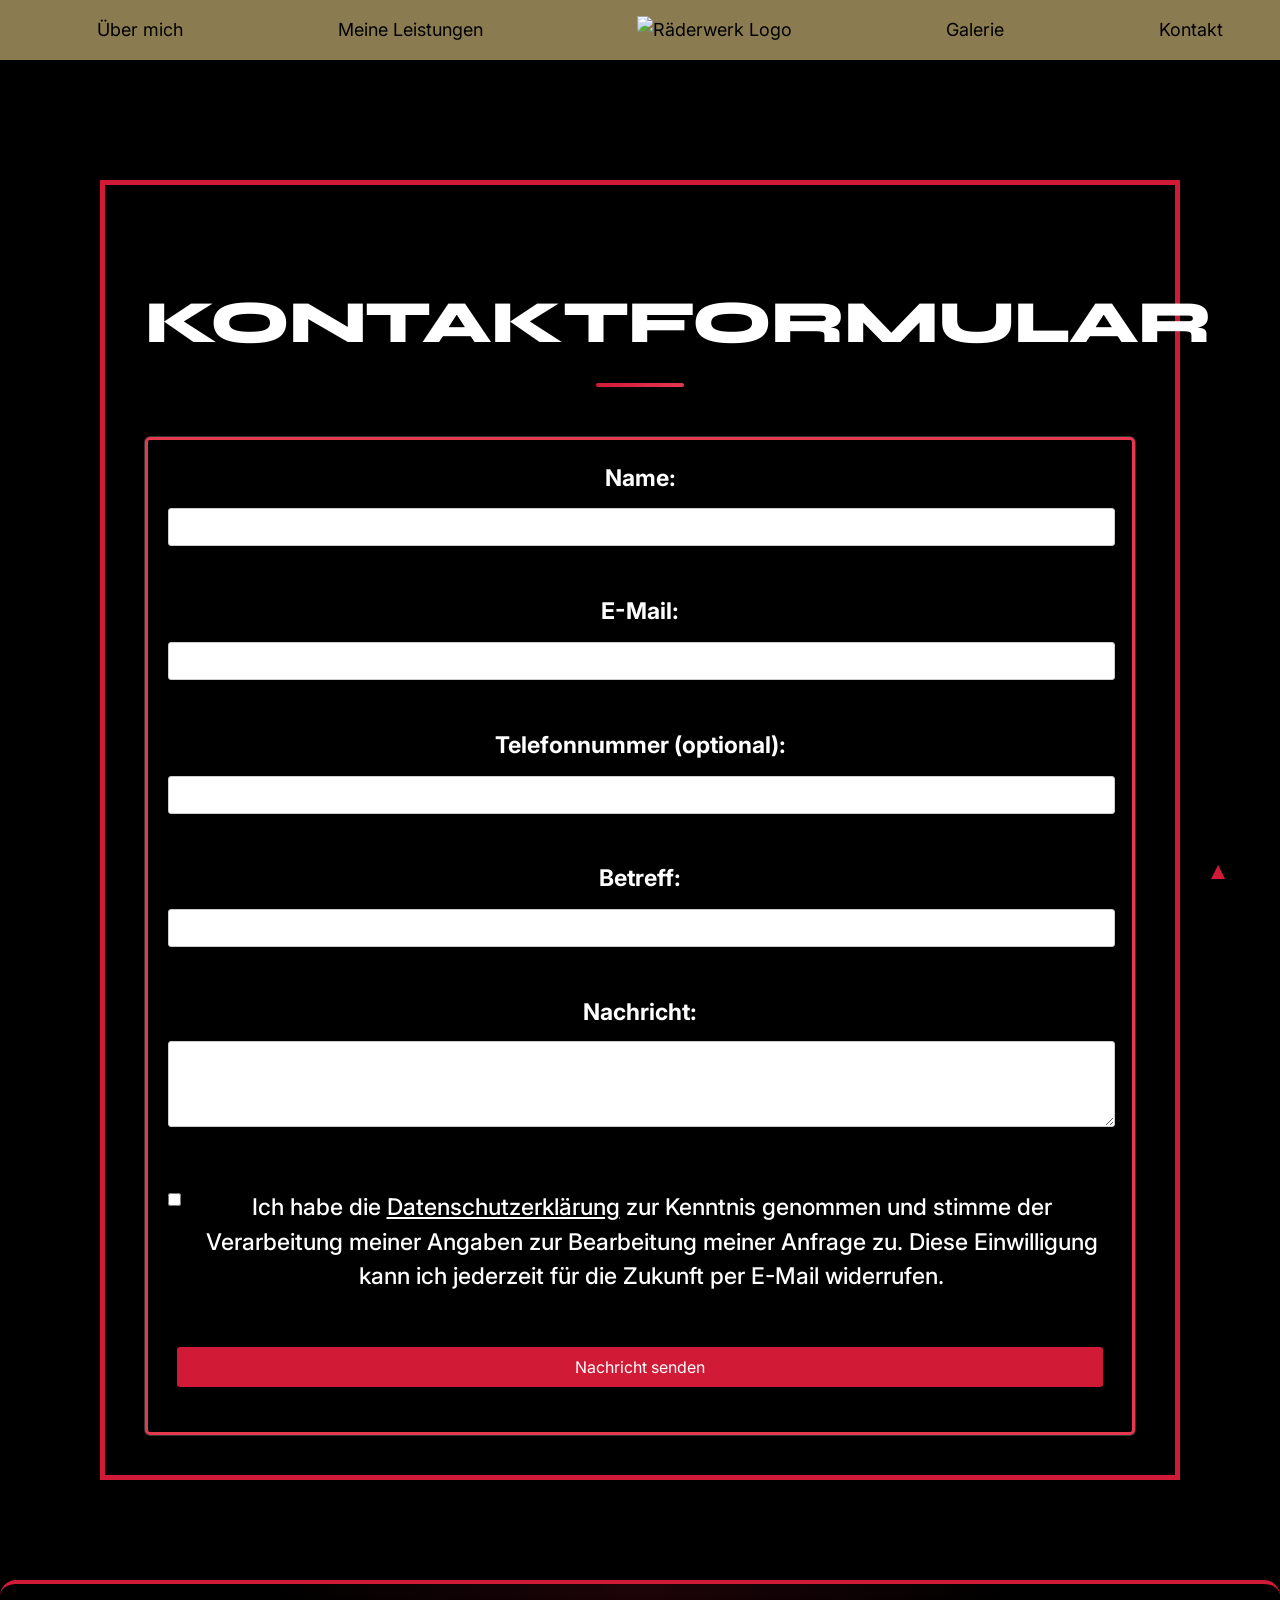
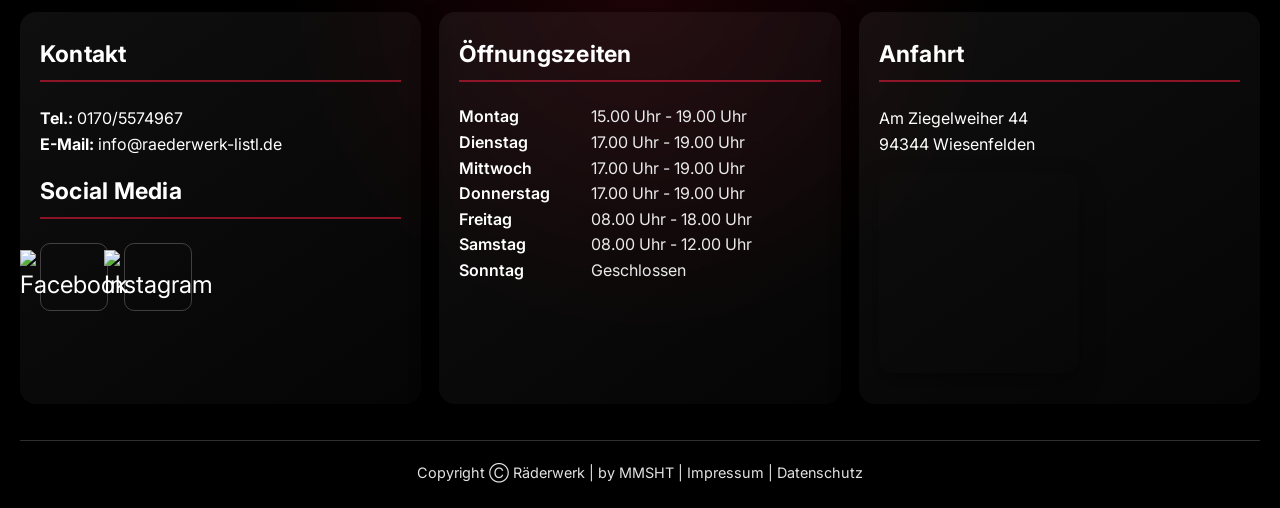
==== contact.html @ b4ff3319 "a11y: remove redundant visible new-tab note from consent text Agent-Logs-Url: https://github.com/thd" ====
<!DOCTYPE html>
<html lang="de">
	<head>
		<meta charset="UTF-8">
		<meta name="viewport" content="width=device-width, initial-scale=1.0">
		<title>Kontaktformular - Räderwerk</title>
		<link rel="preconnect" href="https://fonts.googleapis.com">
		<link rel="preconnect" href="https://fonts.gstatic.com" crossorigin>
		<link href="https://fonts.googleapis.com/css2?family=Inter:wght@400;500;600;700&display=swap" rel="stylesheet">
		<link href="https://fonts.googleapis.com/css2?family=Syne:wght@800&display=swap" rel="stylesheet">
		<link rel="icon" href="./images/Logo.png" sizes="any">
		<link rel="stylesheet" type="text/css" href="css/style.css">
		<link rel="stylesheet" type="text/css" href="css/footer.css">
		<link rel="stylesheet" type="text/css" href="css/nav-impressum.css">
		<script src="js/general.js" defer></script>
	</head>
	<body>
		<div class="topnav">
			<nav id="topnav">
				<nav id="big">
					<a href="index.html#aboutUs" class="nav-link">Über mich</a>
					<a href="index.html#leistungen" class="nav-link">Meine Leistungen</a>
					<a href="index.html" class="nav-link">
						<div class="logo-container">
							<img src="./images/Räderwerk-Logo.png" alt="Räderwerk Logo">
						</div>
					</a>
					<a href="index.html#galerie" class="nav-link">Galerie</a>
					<a href="index.html#nav-footer" class="nav-link">Kontakt</a>
				</nav>
				<nav id="small">
					<div class="hamburger" id="hamburger">
						<div></div>
						<div></div>
						<div></div>
					</div>
					<div class="menu-overlay" id="menu-overlay"></div>
					<a href="index.html" class="nav-link">
						<div class="logo-box">
							<img src="./images/Räderwerk-Logo.png" alt="Räderwerk Logo">
						</div>
					</a>
					<ul class="menu" id="menu">
						<li class="close-btn" id="close-menu">✕</li>
						<li><a href="index.html#aboutUs" class="nav-link">Über mich</a></li>
						<li><a href="index.html#leistungen" class="nav-link">Meine Leistungen</a></li>
						<li><a href="index.html#galerie" class="nav-link">Galerie</a></li>
						<li><a href="index.html#nav-footer" class="nav-link">Kontakt</a></li>
					</ul>
				</nav>
			</nav>
		</div>

		<section id="contact-section">
			<div id="contactStart">
				<h1>Kontaktformular</h1>
				<form id="contactForm" action="https://formsubmit.co/theresa.zurl@stud.th-deg.de" method="post">
					<input type="hidden" name="_captcha" value="false">
					<input type="hidden" name="_template" value="table">
					<input type="hidden" name="_subject" value="Neue Kontaktanfrage über Räderwerk">
					<input type="hidden" name="_replyto" id="contact_replyto" value="">
					<input type="hidden" name="_autoresponse" value="Vielen Dank für Ihre Kontaktanfrage beim Räderwerk. Wir haben Ihre Nachricht erhalten und beantworten Ihre Anfrage schnellstmöglich.">

					<label for="name">Name:</label>
					<input type="text" id="name" name="name" required><br><br>

					<label for="email">E-Mail:</label>
					<input type="email" id="email" name="email" required><br><br>

					<label for="phone">Telefonnummer (optional):</label>
					<input type="tel" id="phone" name="phone"><br><br>

					<label for="subject">Betreff:</label>
					<input type="text" id="subject" name="subject" required><br><br>

					<label for="message">Nachricht:</label>
					<textarea id="message" name="message" rows="4" cols="50" required></textarea><br><br>

					<label class="privacy-consent-label">
						<input type="checkbox" id="privacyConsent" name="privacyConsent" required>
						<span>Ich habe die <a href="dataProtection.html" target="_blank" rel="noopener noreferrer" aria-label="Datenschutzerklärung (öffnet in neuem Tab)">Datenschutzerklärung</a> zur Kenntnis genommen und stimme der Verarbeitung meiner Angaben zur Bearbeitung meiner Anfrage zu. Diese Einwilligung kann ich jederzeit für die Zukunft per E-Mail widerrufen.</span>
					</label><br>

					<input type="submit" id="contactSubmit" value="Nachricht senden">
					<p id="contactStatus" aria-live="polite"></p>
				</form>
			</div>
			<div id="contactSuccess">
				<h1>Vielen Dank!</h1>
				<br><b>Danke für Ihre Nachricht.</b><br>
				<br><b>Ihre Kontaktanfrage wurde erfolgreich gesendet!</b><br>
				<br><b>Ihre Anfrage wird schnellstmöglich bearbeitet.</b><br>
			</div>
		</section>

		<div id="footer" class="footer">
			<section id="nav-footer">
				<div class="container">
					<div class="footerContainer">
						<h4>Kontakt</h4>
						<p><strong>Tel.:</strong> 0170/5574967<br><strong>E-Mail:</strong> <a href="mailto:info@raederwerk-listl.de">info@raederwerk-listl.de</a></p>
						<h4>Social Media</h4>
						<div class="social">
							<a href="https://de-de.facebook.com/" class="fa fa-facebook"><img src="./images/fb.png" alt="Facebook"></a>
							<a href="https://www.instagram.com/" class="fa fa-instagram"><img src="./images/insta 50.png" alt="Instagram"></a>
						</div>
					</div>
					<div class="footerContainer">
						<h4>Öffnungszeiten</h4>
						<div class="opening-hours">
							<div class="opening-row"><span class="opening-day">Montag</span><span class="opening-time">15.00 Uhr - 19.00 Uhr</span></div>
							<div class="opening-row"><span class="opening-day">Dienstag</span><span class="opening-time">17.00 Uhr - 19.00 Uhr</span></div>
							<div class="opening-row"><span class="opening-day">Mittwoch</span><span class="opening-time">17.00 Uhr - 19.00 Uhr</span></div>
							<div class="opening-row"><span class="opening-day">Donnerstag</span><span class="opening-time">17.00 Uhr - 19.00 Uhr</span></div>
							<div class="opening-row"><span class="opening-day">Freitag</span><span class="opening-time">08.00 Uhr - 18.00 Uhr</span></div>
							<div class="opening-row"><span class="opening-day">Samstag</span><span class="opening-time">08.00 Uhr - 12.00 Uhr</span></div>
							<div class="opening-row"><span class="opening-day">Sonntag</span><span class="opening-time">Geschlossen</span></div>
						</div>
					</div>
					<div class="footerContainer">
						<h4>Anfahrt</h4>
						<p>Am Ziegelweiher 44<br>94344 Wiesenfelden</p>
						<div id="map">
							<iframe
								src="https://www.google.com/maps/embed?pb=!1m18!1m12!1m3!1d2626.503516622399!2d12.952012776584207!3d48.8295336713283!2m3!1f0!2f0!3f0!3m2!1i1024!2i768!4f13.1!3m3!1m2!1s0x4775119871ad94ef%3A0x64e9bac6691ed449!2sTechnische%20Hochschule%20Deggendorf!5e0!3m2!1sde!2sde!4v1736242440107!5m2!1sde!2sde"
								width="200" height="200" style="border:0;" allowfullscreen="" loading="lazy"
								referrerpolicy="no-referrer-when-downgrade"></iframe>
						</div>
					</div>
					<p id="copyright">
						<span class="copy">Copyright Ⓒ Räderwerk</span>
						 | by MMSHT | <a href="imprint.html" title="Impressum">Impressum</a> | <a href="dataProtection.html">Datenschutz</a>
					</p>
					<a class="totop" title="Nach oben" href="#contact-section">▲</a>
				</div>
			</section>
		</div>
	</body>
</html>
---- css/style.css ----
* {
  font-family: 'Inter', sans-serif;
}

body {
	background-color: #000;
    color: #fff;
	font-family: 'Inter', sans-serif;
    font-weight: 400;
    line-height: 1.6;
	margin: 0;
	padding: 0;
}

:root {
  --red-primary: #D11A36;
  --red-hover: #E53950;
  --red-dark: #9F1F33;
}

h1{
	color: #fff;
	text-align: center;
	font-size: 60px;
	text-transform: uppercase;
	font-family: 'Syne';
    font-weight: 800;
    letter-spacing: -0.02em;
}
h1::after {
  content: "";
  display: block;
  width: 88px;
  height: 4px;
  margin: 12px auto 0;
  border-radius: 2px;
  background: linear-gradient(90deg, var(--red-primary), var(--red-hover));
}

h2{
	color: var(--red-primary);
	text-align: center;
	font-size: 40px;
}
h3{
	color: white;
	text-align: center;
	font-size: 27px;
	margin-bottom: 2px;
}
h4{
	color: white;
	text-align: left;
	font-size: 27px;
	margin-bottom: 2px; 
}

button, input, textarea, select {
  font-family: 'Inter', sans-serif;
}




/* FIRST VIEW - Hannah */
#firstView {
	position: relative;
	width: 100%;
	height: 100vh;
	margin: 0;
	overflow: hidden;
}
#firstView::after {
	content: "";
	position: absolute;
	bottom: 0;
	left: 0;
	right: 0;
	height: 120px;
	background: linear-gradient(to bottom, rgba(0, 0, 0, 0) 0%, rgba(0, 0, 0, 1) 100%);
	pointer-events: none;
	z-index: 2;
}
#Vid1 {
	width: 100%;
    height: 100%;
    object-fit: cover;
    display: block;
    position: relative;
    z-index: 1;
}

@media screen and (max-width: 768px) {
	#Vid1 {
		object-fit: cover;
		height: 100vh;
		margin: 0;
		padding: 0;
	}

	#firstView::after {
		height: 120px;
	}
}

/* Overlay-Text für #firstView (unten links) */
.firstview-overlay {
  position: absolute;
  left: 28px;
  bottom: 28px;
  z-index: 3; /* über ::after (z-index:2) */
  color: #ffffff;
  pointer-events: none; /* verhindert, dass das Overlay Scroll-/Klick-Interaktionen blockiert */
  max-width: 60%;
  text-shadow: 0 2px 6px rgba(0,0,0,0.55);
}

/* H1 in Overlay (groß, aber responsiv) */
.firstview-overlay h1 {
  margin: 0;
  font-family: 'Syne', sans-serif; /* du hast Syne bereits eingebunden */
  font-weight: 800;
  font-size: clamp(1.6rem, 3.2vw, 2.6rem);
  line-height: 1.05;
  text-transform: none; /* kein zwingendes Uppercase, entferne bei Bedarf */
  letter-spacing: 0.01em;
  color: #fff;
}

.firstview-overlay h1::after {
  content: "";
  display: block;
  width: 88px;
  height: 4px;
  margin: 12px 0 0 0;  /* linksbündig statt zentriert */
  border-radius: 2px;
  background: linear-gradient(90deg, var(--red-primary), var(--red-hover));
}

/* Untertext (normal, weiß) */
.firstview-overlay p {
  margin: 8px 0 0 0;
  color: #ffffff;
  font-size: 1rem;
  font-weight: 400;
  line-height: 1.4;
  opacity: 0.95;
}

/* Mobile: kleiner, mehr Abstand vom Rand */
@media screen and (max-width: 768px) {
  .firstview-overlay {
    left: 16px;
    bottom: 18px;
    max-width: 88%;
    text-align: left;
  }
  .firstview-overlay h1 {
    text-align: left;
    font-size: clamp(1.2rem, 5.2vw, 1.8rem);
  }
  .firstview-overlay p {
    font-size: 0.95rem;
    text-align: left;
  }

  .firstview-overlay h1::after {
      margin: 12px 0 0 0;
    }
  }


/* Kontaktformular-Seite */
#contact-section {
	padding-top: 80px;
	min-height: calc(100vh - 80px);
}


.btn-contact {
	display: inline-block;
	background-color: var(--red-primary);
	color: #fff;
	padding: 14px 32px;
	border-radius: 50px;
	font-size: 1.05rem;
	font-weight: 600;
	text-decoration: none;
	margin-top: 18px;
	pointer-events: all;
	transition: background-color 0.25s ease, transform 0.2s ease;
	letter-spacing: 0.02em;
}

.btn-contact:hover {
	background-color: var(--red-hover);
	color: #fff;
	transform: scale(1.04);
}

.contact-teaser-section {
	padding: 40px 20px 70px;
}

.contact-teaser-box {
	max-width: 980px;
	margin: 0 auto;
	padding: 42px 34px 48px;
	text-align: left;
	border: 4px solid #3d3d46;
	border-radius: 0;
	background: #ececef;
	color: #1b2430;
	box-shadow: 0 10px 28px rgba(0, 0, 0, 0.25);
}

.contact-teaser-box h1 {
	color: #ff2b57;
	text-align: left;
	font-size: clamp(1.7rem, 3vw, 2.45rem);
	text-transform: uppercase;
	letter-spacing: 0.05em;
	margin: 0 0 18px;
}

.contact-teaser-box h1::after {
	content: none;
}

.contact-teaser-box p {
	font-size: 1.12rem;
	color: #1f2937;
	margin: 0 0 14px;
	line-height: 1.6;
}

.contact-teaser-box .btn-contact {
	border-radius: 0;
	padding: 12px 22px;
	font-size: 1rem;
	font-weight: 700;
	margin-top: 16px;
}

@media screen and (max-width: 768px) {
	.btn-contact {
		font-size: 0.95rem;
		padding: 12px 26px;
	}

	.contact-teaser-section {
		padding: 24px 14px 50px;
	}

	.contact-teaser-box {
		padding: 24px 16px 30px;
	}

	.contact-teaser-box h1 {
		font-size: 1.5rem;
	}

	.contact-teaser-box p {
		font-size: 1.05rem;
		margin: 0 0 12px;
		line-height: 1.5;
	}
}


.scroll-arrow {
  display: inline-block;
  margin-right: 8px;
  font-size: 1.1em;
  animation: bounceArrow 1.2s ease-in-out infinite;
  color: #ffffff;
  vertical-align: middle;
}

@keyframes bounceArrow {
  0%, 100% {
    transform: translateY(0);
    opacity: 0.85;
  }
  50% {
    transform: translateY(6px);
    opacity: 1;
  }
}






/* ÜBER UNS - Hannah*/
#aboutUs {
  max-width: 1280px;
  margin: 0px auto 0px;
  padding: 56px 40px;
  border: none;
  border-radius: 20px;
  background: linear-gradient(145deg, rgba(255, 255, 255, 0.04), rgba(255, 255, 255, 0.015));
  box-shadow: 0 20px 60px rgba(0, 0, 0, 0.45);
  backdrop-filter: blur(3px);
}

.about-grid {
  display: grid;
  grid-template-columns: 1fr 420px;
  gap: 40px;
  align-items: center;
}

.textAboutUs {
  max-width: 860px;
  font-size: clamp(1.02rem, 1.7vw, 1.18rem);
  line-height: 1.85;
  color: #e8e8e8;
  text-align: left;
}

.textAboutUs b {
  color: var(--red-primary);
  font-weight: 700;
}

.imagesAboutUs {
  display: flex;
  justify-content: center;
  align-items: center;
}

.imageAboutUs {
  width: 100%;
  max-width: 420px;
  height: auto;
  object-fit: cover;
  border-radius: 12px;
  box-shadow: 0 14px 28px rgba(0, 0, 0, 0.45);
}

@media screen and (max-width: 768px) {
  #aboutUs {
    margin: 30px 16px 0px;
    padding: 30px 18px;
  }

   .about-grid {
       grid-template-columns: 1fr;
       gap: 24px;
     }

  .textAboutUs {
    font-size: 1rem;
    line-height: 1.7;
    text-align: center;
  }

  .imageAboutUs {
     max-width: 92%;
     height: 260px;
  }
}





/*LEISTUNGEN - Hannah
generell*/
#leistungen {
  max-width: 1600px;
  margin: 0px auto 60px;
  padding: 40px 24px;
}

/*Überschrift
#leistungen h1 {
  color: #ffffff;
  text-align: center;
  margin-bottom: 34px;
}*/

/*Container für die Karten*/
.leistungen-grid {
  display: flex;
  flex-wrap: wrap;
  gap: 16px;
  justify-content: space-between;
}

/*einzelne Karte*/
.leistung-card {
  flex: 1 1 calc(20% - 16px); /* 5 Karten pro Reihe, mit 16px Abstand */
  min-width: 190px; /* verhindert zu kleine Karten auf schmalen Bildschirmen */
  background: rgba(135, 135, 135, 0.33); /* leichtes grau */
  /*border: 1px solid rgba(198, 40, 62, 0.9); /* rote Umrandung*/
  border-radius: 16px; /* abgerundete Ecken */
  padding: 22px 16px; /* Innenabstand */
  box-shadow: 0 14px 28px rgba(0, 0, 0, 0.32); /* Schatten für Tiefe */
  min-height: 190px;
  box-sizing: border-box; /* sorgt dafür, dass Padding in der Breite/Höhe enthalten ist */

  /* Flexbox für vertikale Anordnung von Überschrift und Text */
  display: flex;
  flex-direction: column;
}

/* Überschrift in der Karte*/
.leistung-card h3 {
  margin-top: 0;
  margin-bottom: 12px;
  color: #e7e7e7;
  font-size: 1.35rem;
  min-height: 2.6em; /* sorgt dafür, dass längere Titel mehr Platz bekommen */
  overflow-wrap: anywhere; /* ermöglicht Zeilenumbruch bei langen Wörtern */
  word-break: break-word; /* verhindert Überlaufen von Text */
  font-weight: 700;
}

/* Text in der Karte*/
.leistung-card p {
  color: #e7e7e7;
  line-height: 1.6;
  margin: 0;
  text-align: center;
  margin-top: auto; /* schiebt den Text weiter nach unten */
  font-size: 1.05rem;
}

/* Responsive Anpassungen */
@media screen and (max-width: 1100px) {
  .leistung-card {
    flex: 1 1 calc(50% - 16px);
  }
}

@media screen and (max-width: 700px) {
  #leistungen {
      padding: 24px 14px 50px;
      margin: 40px auto 0px;
  }

  .leistungen-grid {
      gap: 20px; /*Abstand zwischen den Karten*/
  }

  .leistung-card {
      flex: 1 1 100%;
      min-height: unset;
      padding: 16px 14px;
  }

  .leistung-card h3 {
      min-height: unset;
      margin-bottom: 8px;
      font-size: 1rem;
  }

  .leistung-card p {
      line-height: 1.5;
  }
}







/*GALERIE - Hannah*/
#galerie {
  max-width: 1300px;
  margin: 60px auto 60px; /*Abstand über der Überschrift und unter der Galerie*/
  padding: 20px 24px 40px;
}

#galerie h1 {
  text-align: center;
  color: #ffffff;
  margin-bottom: 30px;
  text-transform: uppercase;
}

.gallery-wrapper {
  display: flex;
  align-items: center;
  gap: 14px;
}

.gallery-viewport {
  width: 100%;
  overflow: hidden;
}

.gallery-track {
  display: flex;
  flex-wrap: nowrap;
  gap: 16px;
  transition: transform 0.7s ease-in-out;
  will-change: transform;
}

.gallery-image {
  flex: 0 0 calc(33.333% - 11px);
  height: 240px;
  object-fit: cover;
  border-radius: 12px;
  box-shadow: 0 14px 28px rgba(0, 0, 0, 0.32);
  flex-shrink: 0;
  content-visibility: auto;
}

.gallery-arrow {
  background: transparent;
  color: #C6283E;
  border: none;
  width: 56px;
  height: 56px;
  border-radius: 50%;
  cursor: pointer;
  font-size: 3.5rem;
  display: flex;
  align-items: center;
  justify-content: center;
  transition: transform 0.25s ease;
  flex-shrink: 0;
  z-index: 2;
}

.gallery-arrow:hover {
  transform: scale(1.15);
}

@media screen and (max-width: 1100px) {
  .gallery-image {
    flex: 0 0 calc(50% - 8px);
  }
}

@media screen and (max-width: 768px) {
  #galerie {
    padding: 24px 12px 60px;
    margin: 20px auto 80px;
  }

  .gallery-image {
    flex: 0 0 100%;
    height: 200px;
  }

  .gallery-arrow {
    width: 40px;
    height: 40px;
    font-size: 1.5rem;
  }
}







.dataProtection{
	font-size: 23px;
	margin: 30px 125px;
	hyphens: auto;
}

.linkDataProtection{
	color: black;
	text-decoration: underline;
}

.linkDataProtection:hover{
	color: blue;
	text-decoration: none;
}

.listDataProtection{
	list-style-type: disc;
	line-height: normal;
	padding: 0 40px;
}

.listItemDataProtection{
	display: list-item;
	text-align: start;
	word-spacing: normal;
}


/*Hannah + Manuel
Reservation Form Style and Buttons. 
With "display: none" and javascript, the animation of switching contents is accomplished*/
#contactStart{
	text-align: center;
	font-size: 23px;
	margin: 100px;
	padding: 40px;
	border-color: var(--red-primary);
    border-width: 5px;
    border-style: solid;
}

#reserveButton{
	background-color: #ae9a64;
	border: 2px solid #AE9A64;
	color: white;
	margin: 50px 0;
	padding: 30px;
	font-size: 27px;
	border-radius: 10px;
	transition-duration: 0.4s;
}

#reserveButton:hover{
	background-color: white;
	color: #ae9a64;
	border: 2px solid #ae9a64;
}

#reservationDataCustomer{
	display: none;
	margin: 50px 100px;
}

#contactSuccess{
	display: none;
	text-align: center;
	font-size: 23px;
	margin: 100px;
	padding: 40px;
	border-color: var(--red-primary);
	border-width: 5px;
	border-style: solid;
}

ul{
	line-height: 1.5em;
	padding: 0 0 0 25px;
}
li{
	display: inline;
	text-align: -webkit-match-parent;
	word-spacing: 50px;
}

a{
	text-decoration: none;
	text-align: center;
	color: white;
}

p{
	margin: 10px 0 15px 0;
	line-height:1.6em;
}
a.totop{
    bottom: 0;
    position: fixed;
    right: 30px;
    z-index: 9;
    display: block;
    font-family: 'icons';
    font-size: 1.5em;
    z-index: 30;
    padding: 10px 20px;
    text-decoration: none;
    margin: -1.66667em auto 0;
    float: right;
    color: #D11A36;
    text-align: right;
}
.imprint{ 
	font-size:23px;
	margin: 30px 125px;
}
.contenttext{
	float: left;
	width: 98%;
	padding: 0;
	margin: 0 1%;
	position: relative;
	z-index:2;
}

/*Manuel
Basic modern style of the reservation form*/
form {
	background-color: #fff;
	padding: 20px;
	border-radius: 5px;
	box-shadow: 0 0 10px rgba(0, 0, 0, 0.1);
}

#contactForm {
	background-color: transparent;
	border: 3px solid var(--red-hover);
	box-shadow: 0 0 0 1px rgba(255, 255, 255, 0.2);
}

#contactStart h1 {
	font-family: 'Syne', sans-serif;
	font-weight: 800;
	text-transform: uppercase;
	letter-spacing: -0.02em;
}

label {
	display: block;
	margin-bottom: 10px;
	font-weight: bold;
}

input, textarea {
	width: 98%;
	padding: 10px;
	margin-bottom: 10px;
	border: 1px solid #ccc;
	border-radius: 3px;
}

.privacy-consent-label {
	display: flex;
	align-items: flex-start;
	gap: 10px;
	font-weight: 500;
	line-height: 1.5;
	color: #fff;
	margin: 6px 0 16px;
}

.privacy-consent-label input[type="checkbox"] {
	width: auto;
	padding: 0;
	margin: 3px 0 0;
	accent-color: var(--red-primary);
}

.privacy-consent-label a {
	color: #fff;
	text-decoration: underline;
}

input[type="submit"] {
	background-color: var(--red-primary);
	color: #fff;
	border: none;
	cursor: pointer;
	padding: 10px 20px;
	font-size: 16px;
}

input[type="submit"]:hover {
	background-color: var(--red-hover);
}

.message {
	display: none;
	margin-top: 20px;
	padding: 10px;
	background-color: #d4edda;
	color: #155724;
	border: 1px solid #c3e6cb;
	border-radius: 3px;
}



/* Responsive Design for mobile view of website
Überschriften, Footer (+ Listenelemente), Datenschutz, Reservierungsformular */
@media screen and (max-width: 768px) {
	h1 {
		font-size: 38px;
	}
	h2{
		font-size: 27px;
	}
	h3{
		font-size: 20px;
	}
	h4{
		font-size: 20px;
	}

	li{
		word-spacing: 25px;
	}
	
	p{
		margin: 5px 0 7.5px 0;
		line-height: 0.8em;
	}

	.dataProtection {
		font-size: 19px;
		margin: 20px;
	}
	
	#contactStart {
	   	font-size: 19px;
		margin: 25px 20px;
		padding: 20px;
	}
	
	#reserveButton {
		font-size: 23px;
		padding: 15px;
		margin: 25px;
	}
	
	#reservationDataCustomer {
		margin: 25px;
	}
	
	#contactSuccess {
		font-size: 19px;
		margin: 25px 20px;
		padding: 20px;
	}
    a.totop{
        right: 15px;
        font-size:  0.75em;
        z-index: 15;
    }
}
---- css/footer.css ----
/* Theresa
Footer, with contact, link to social media, opening hours and contact information, as well as link to the imprint and data protection, a button to get back to the top*/
.footerContainer{
    /* Use flex children so columns become equal-height within the footer flex container */
    flex: 1 1 300px; /* grow, shrink, base width */
    min-width: 220px;
    padding: 24px 20px;
    text-align: left;
    position: relative;
    border-radius: 16px;
    background: linear-gradient(145deg, rgba(255, 255, 255, 0.06), rgba(255, 255, 255, 0.02));
    box-shadow: 0 14px 28px rgba(0, 0, 0, 0.35);
    backdrop-filter: blur(2px);
    display: flex;
    flex-direction: column; /* keep header and content stacked vertically */
    justify-content: flex-start;
    align-self: stretch; /* ensure equal height columns */
    box-sizing: border-box;
}

.footer{
    background: radial-gradient(circle at top, rgba(209, 26, 54, 0.14), #000 45%);
    color: white;
}

#footer .container{
    margin: 0 auto;
    max-width: 1460px;
    width: 100%;
    padding: 0;
}

#footer{
    border-top: 4px solid var(--red-primary);
    border-top-left-radius: 16px;
    border-top-right-radius: 16px;
}

#footer h4 {
    margin: 0 0 14px 0;
    padding-bottom: 8px;
    font-size: 23px;
    letter-spacing: 0.01em;
    border-bottom: 2px solid rgba(209, 26, 54, 0.65);
}

#footer b {
    font-weight: 600;
}

#footer .footerContainer br + b,
#footer .footerContainer > b {
    line-height: 1.7;
}

/* Opening hours alignment */
.opening-hours {
    margin-top: 8px;
}
.opening-row{
    display: flex;
    align-items: center;
    gap: 12px;
    line-height: 1.6;
}
.opening-day{
    display: inline-block;
    width: 120px; /* fixed width so times line up */
    font-weight: 600;
}
.opening-time{
    display: inline-block;
    color: #eaeaea;
}

#footer iframe{ /* google maps Karte*/
    max-width:100%;
}

.fa{
    padding: 12px;
    font-size: 24px;
    width: 42px;
    height: 42px;
    text-align: center;
    text-decoration: none;
    margin: 0 8px 0 0;
    display: inline-flex;
    align-items: center;
    justify-content: center;
    border-radius: 10px;
    border: 1px solid rgba(255, 255, 255, 0.22);
    transition: transform 0.2s ease, border-color 0.2s ease, box-shadow 0.2s ease;
}

.fa:hover{
    opacity: 1;
    transform: translateY(-2px);
    border-color: var(--red-primary);
    box-shadow: 0 8px 18px rgba(209, 26, 54, 0.3);
}

.fa-facebook{
    background:transparent;
    color: white;
}

.fa-instagram{
    background: transparent;
    color: white;
}

#footer div.container{
    max-width: 1460px;
    display: flex;
    flex-wrap: wrap;
    justify-content: center;
    align-items: flex-start;
    gap: 18px;
    padding: 28px 20px 16px;
    box-sizing: border-box;
}

#footer .social {
    display: flex;
    align-items: center;
    gap: 8px;
    margin-top: 10px;
}

#footer #map iframe {
    border-radius: 12px;
    border: 1px solid rgba(255, 255, 255, 0.18);
    box-shadow: 0 10px 24px rgba(0, 0, 0, 0.35);
}

footer ul{
    float: left;
    margin: 0;
    padding: 0;
    list-style-type: none;
    width: 100%;
    display: flex;
    flex-wrap: wrap;
    justify-content: center;
}

footer ul li{
    display: block;
    float: left;
    margin: 0;
    padding: 0;
}

footer ul li a{
    display: block;
    padding: 10px 30px;
    color: white;
    float: left;
}

#copyright{
    float: left;
    width: 100%;
    margin: 18px 0 0;
    padding: 20px 5% 8px;
    position: relative;
    color: #e2e2e2;
    font-size: 0.9em;
    text-align: center;
    border-top: 1px solid rgba(255, 255, 255, 0.18);
}

#copyright a{
    color: #e2e2e2;
    text-decoration: none;
}

#copyright a:hover{
    color: #fff;
    text-decoration: underline;
}

@media screen and (max-width: 768px) {
    .footerContainer{
        padding: 18px 16px;
        width: 100%;
        border-radius: 12px;
    }

    #footer .container{
        max-width:730px;
    }

    .fa{
        padding: 8px;
        font-size: 15px;
        width: 34px;
        height: 34px;
        margin: 2.5px 1px;
    }

    #footer div.container{
        max-width: 730px;
        padding: 18px 14px 10px;
        gap: 12px;
    }

    #footer h4 {
        font-size: 20px;
    }

    /* On small screens, stack day and time for readability */
    .opening-row{
        display: block;
    }
    .opening-day{
        width: auto;
        display: block;
    }

}
---- css/nav-impressum.css ----
/*Sophie
navigation on the big screen*/
nav#big {
    background-color: rgba(174, 154, 100, 0.8);
    display: flex;
    justify-content: space-around;
    align-items: center;
    padding: 10px 20px;
    height: 40px;
    position: fixed;
    top: 0;
    left: 0;
    right: 0;
    z-index: 1000;
    width: 100%;
    transition: all 0.3s ease-in-out;
}

nav#big .nav-link {
    font-size: 18px;
    text-decoration: none;
    color: black;
    margin: 0;
    white-space: nowrap;
    transition: font-size 0.3s ease-in-out;
    text-align: center;
}

nav#big .nav-link:hover {
    color: #616161;
}

nav#big.logo-container {
    flex-grow: 0;
    display: flex;
    justify-content: center;
    align-items: center;
    width: auto;
}

nav#big .logo-container img {
    height: 40px;
    transition: all 0.3s ease-in-out;
}

/*hamburgermenu hidden*/
.hamburger {
    display: none; 
    flex-direction: column; 
    cursor: pointer; 
    position: absolute; 
    left: 20px;
    top: 50%;
    transform: translateY(-50%); 
    z-index: 1000; 
}

.hamburger div {
    width: 30px;
    height: 3px;
    background-color: #333;
    margin: 3px 0;
    transition: all 0.3s ease-in-out;
}

.menu {
    display: none;
    flex-direction: column;
    position: fixed;
    top: 0;
    left: 0;
    background-color: rgba(174, 154, 100, 1);
    width: 250px;
    height: 100vh;
    padding: 20px;
    z-index: 1001;
    overflow-y: auto;
}

.close-btn {
    font-size: 20px;
    font-weight: bold;
    cursor: pointer;
    align-self: flex-end;
    margin-bottom: 20px;
}

/* small logo hidden*/
nav#small .logo-box {
    display: none;
}

.menu-overlay {
    position: fixed;
    top: 0;
    left: 0;
    width: 100%;
    height: 100%;
    background-color: rgba(0, 0, 0, 0.4);
    display: none;
    z-index: 998;
    transition: opacity 0.3s ease-in-out;
}

.menu-overlay.active {
    display: block;
}

@media (max-width: 768px) {

     /* big navigaiton vanishes*/
    nav#big {
        display: none;
    }

    /* navigations for the small display*/
    nav#small {
        background-color: rgba(174, 154, 100, 0.8);
        display: flex;
        justify-content: space-between;
        flex-wrap: wrap;
        align-items: center;
        padding: 10px 20px;
        height: 40px;
        position: fixed;
        top: 0;
        left: 0;
        right: 0;
        z-index: 1000;
        width: 100%;
        transition: all 0.3s ease-in-out;
    }

    nav#small .nav-link {
        font-size: 18px;
        text-decoration: none;
        color: black;
        margin: 0 10px;
        white-space: nowrap;
        transition: font-size 0.3s ease-in-out;
        display: inline-block;
        flex-grow: 1;
    }

    nav#small .nav-link:hover {
        color: #616161;
    }

    nav#small .logo-box {
        height: auto;
        width: auto;
        display: flex;
        justify-content: right;
        align-items: right;
        flex-grow: 1;
        z-index: 1;
        margin-right: 30px; 
    }

    nav#small .logo-box img {
        max-width: 40px;
        max-height: 40px;
        width: auto;
        height: auto;
        transition: all 0.3s ease-in-out;
        flex-grow: 1;
    }
    
    /*reapperance from the hamburgermenu and other hidden entitys*/
    .hamburger {
        display: flex;
    }

    .nav-links {
        display: none;
    }

    .menu.active {
        display: flex;
    }

    .menu-overlay.active {
        display: block;
    }

    .menu li {
        list-style: none;
        margin: 15px 0;
    }

    .menu li a, .menu li span {
        text-decoration: none;
        font-size: 16px;
        color: black;
    }
}
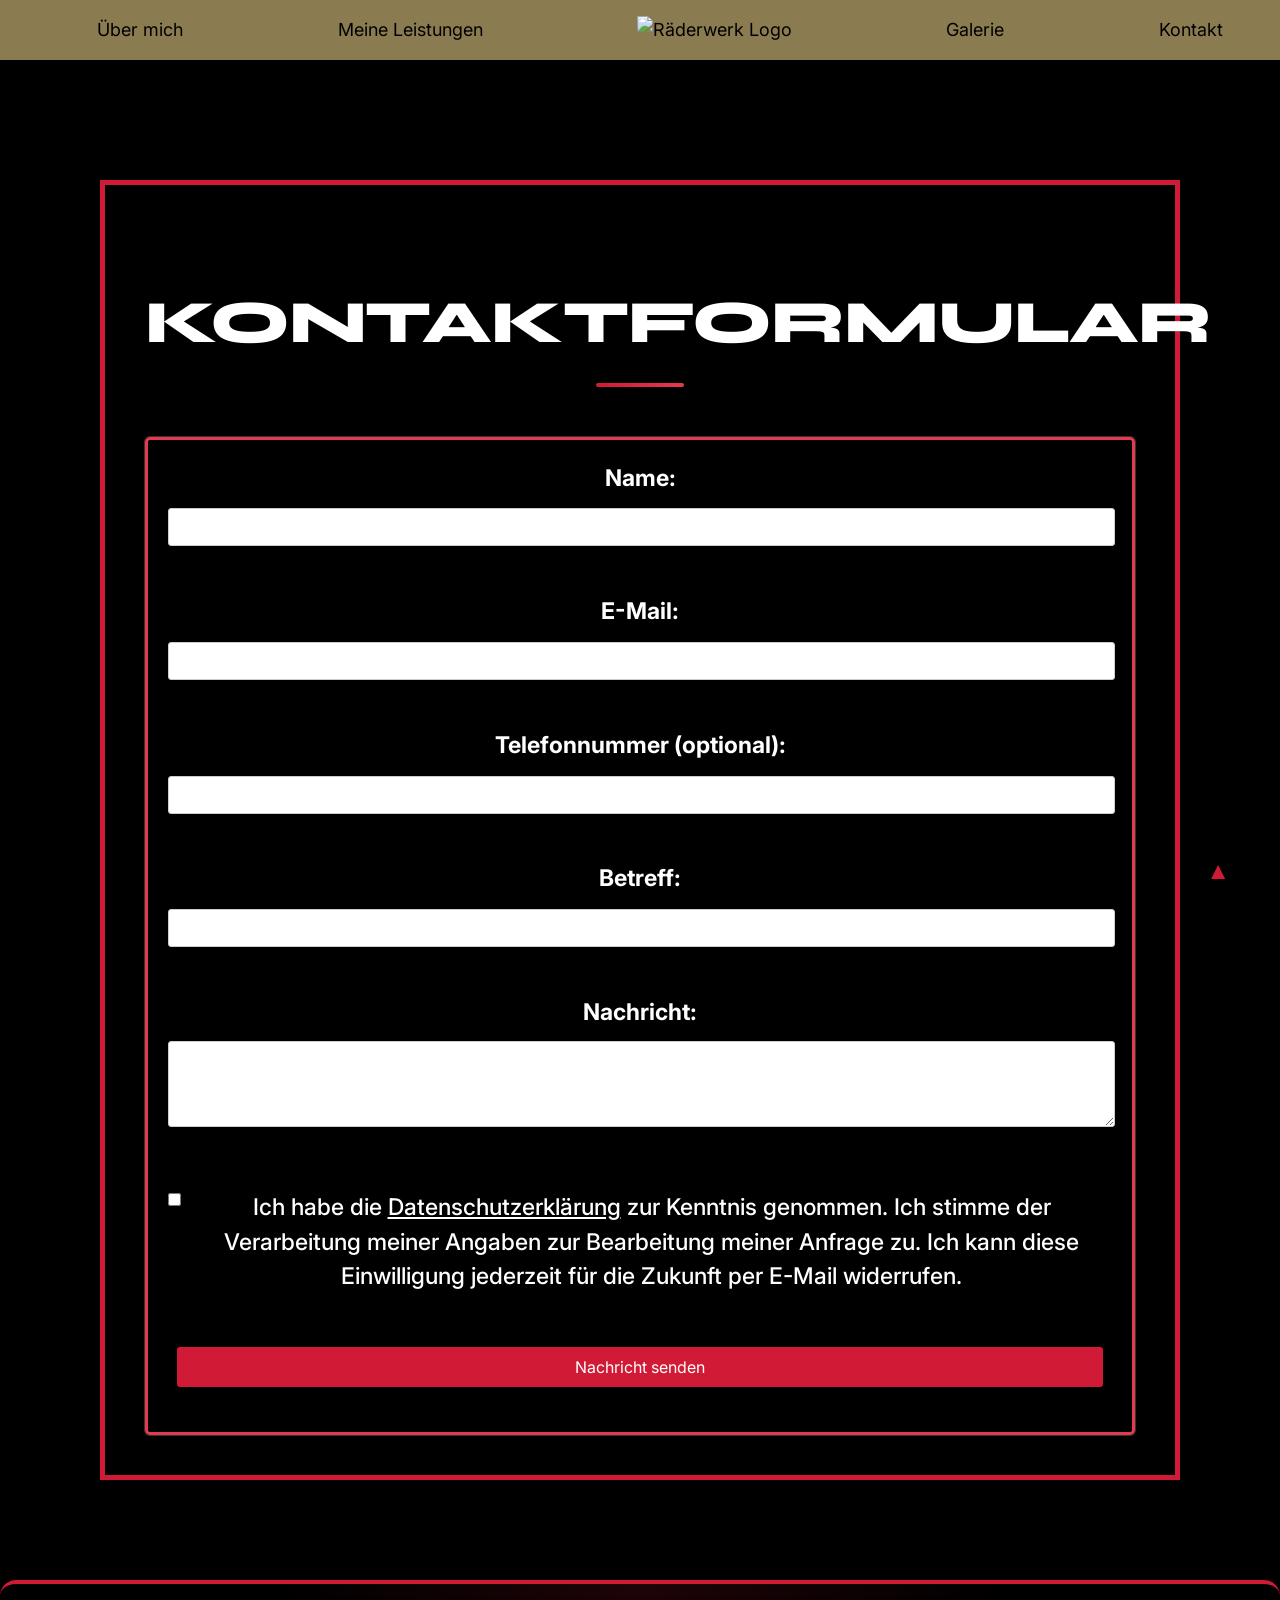
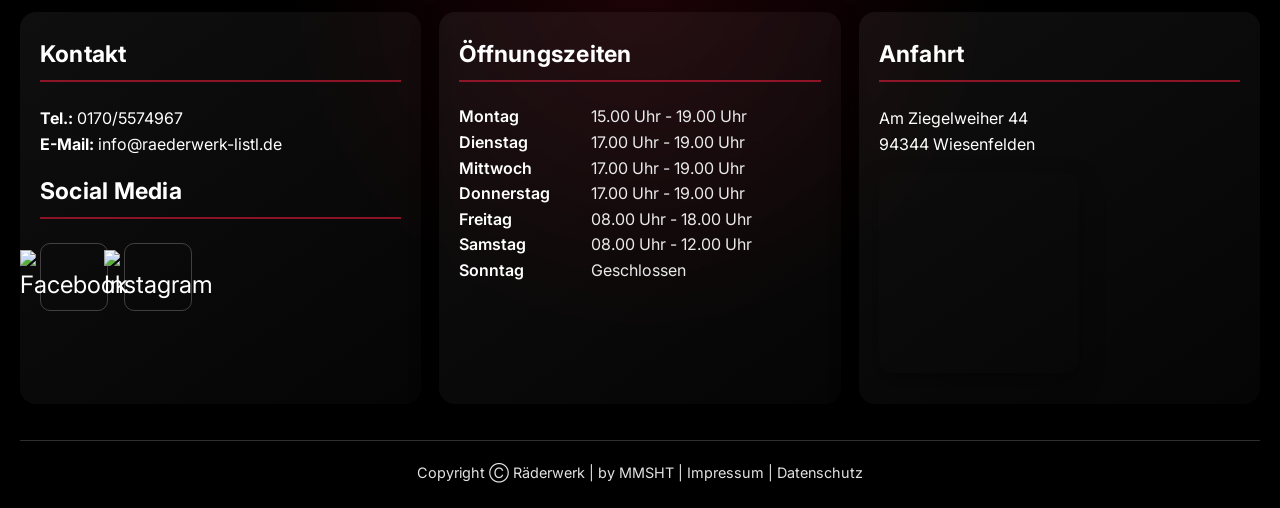
==== commit 7a8c7ac0: "content: shorten consent wording into clearer sentences Agent-Logs-Url: https://github.com/thd-there" ====
--- a/contact.html
+++ b/contact.html
@@ -78,7 +78,7 @@
 
 					<label class="privacy-consent-label">
 						<input type="checkbox" id="privacyConsent" name="privacyConsent" required>
-						<span>Ich habe die <a href="dataProtection.html" target="_blank" rel="noopener noreferrer" aria-label="Datenschutzerklärung (öffnet in neuem Tab)">Datenschutzerklärung</a> zur Kenntnis genommen und stimme der Verarbeitung meiner Angaben zur Bearbeitung meiner Anfrage zu. Diese Einwilligung kann ich jederzeit für die Zukunft per E-Mail widerrufen.</span>
+						<span>Ich habe die <a href="dataProtection.html" target="_blank" rel="noopener noreferrer">Datenschutzerklärung</a> zur Kenntnis genommen. Ich stimme der Verarbeitung meiner Angaben zur Bearbeitung meiner Anfrage zu. Ich kann diese Einwilligung jederzeit für die Zukunft per E-Mail widerrufen.</span>
 					</label><br>
 
 					<input type="submit" id="contactSubmit" value="Nachricht senden">
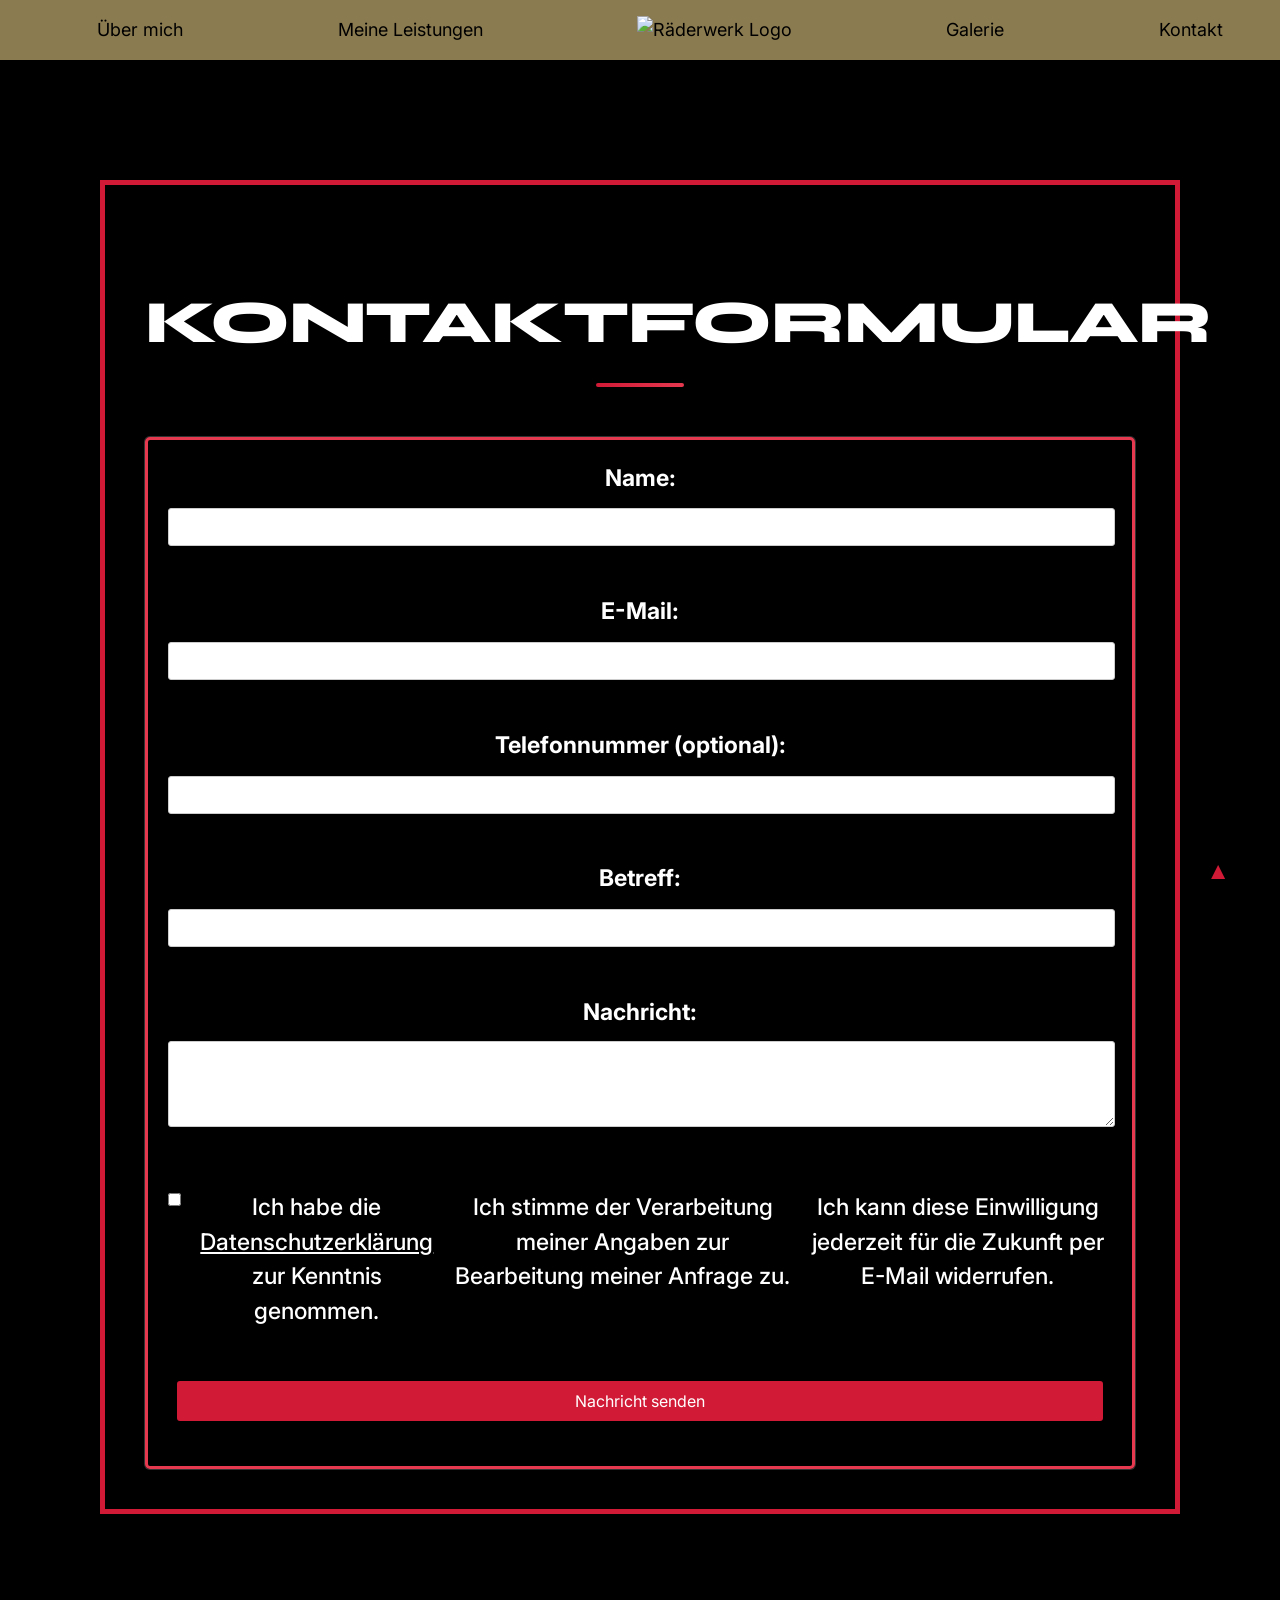
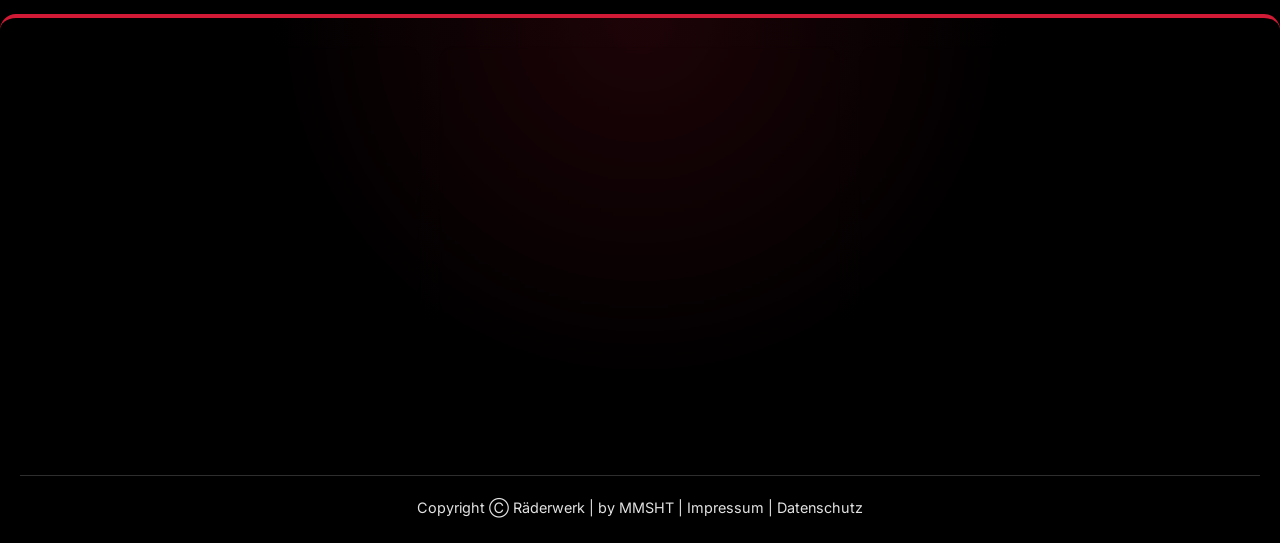
==== commit 292d4181: "a11y: split consent text into separate readable statements Agent-Logs-Url: https://github.com/thd-th" ====
--- a/contact.html
+++ b/contact.html
@@ -78,7 +78,9 @@
 
 					<label class="privacy-consent-label">
 						<input type="checkbox" id="privacyConsent" name="privacyConsent" required>
-						<span>Ich habe die <a href="dataProtection.html" target="_blank" rel="noopener noreferrer">Datenschutzerklärung</a> zur Kenntnis genommen. Ich stimme der Verarbeitung meiner Angaben zur Bearbeitung meiner Anfrage zu. Ich kann diese Einwilligung jederzeit für die Zukunft per E-Mail widerrufen.</span>
+						<span class="privacy-consent-text">Ich habe die <a href="dataProtection.html" target="_blank" rel="noopener noreferrer">Datenschutzerklärung</a> zur Kenntnis genommen.</span>
+						<span class="privacy-consent-text">Ich stimme der Verarbeitung meiner Angaben zur Bearbeitung meiner Anfrage zu.</span>
+						<span class="privacy-consent-text">Ich kann diese Einwilligung jederzeit für die Zukunft per E-Mail widerrufen.</span>
 					</label><br>
 
 					<input type="submit" id="contactSubmit" value="Nachricht senden">
--- a/css/style.css
+++ b/css/style.css
@@ -745,6 +745,10 @@
 	text-decoration: underline;
 }
 
+.privacy-consent-text {
+	display: block;
+}
+
 input[type="submit"] {
 	background-color: var(--red-primary);
 	color: #fff;
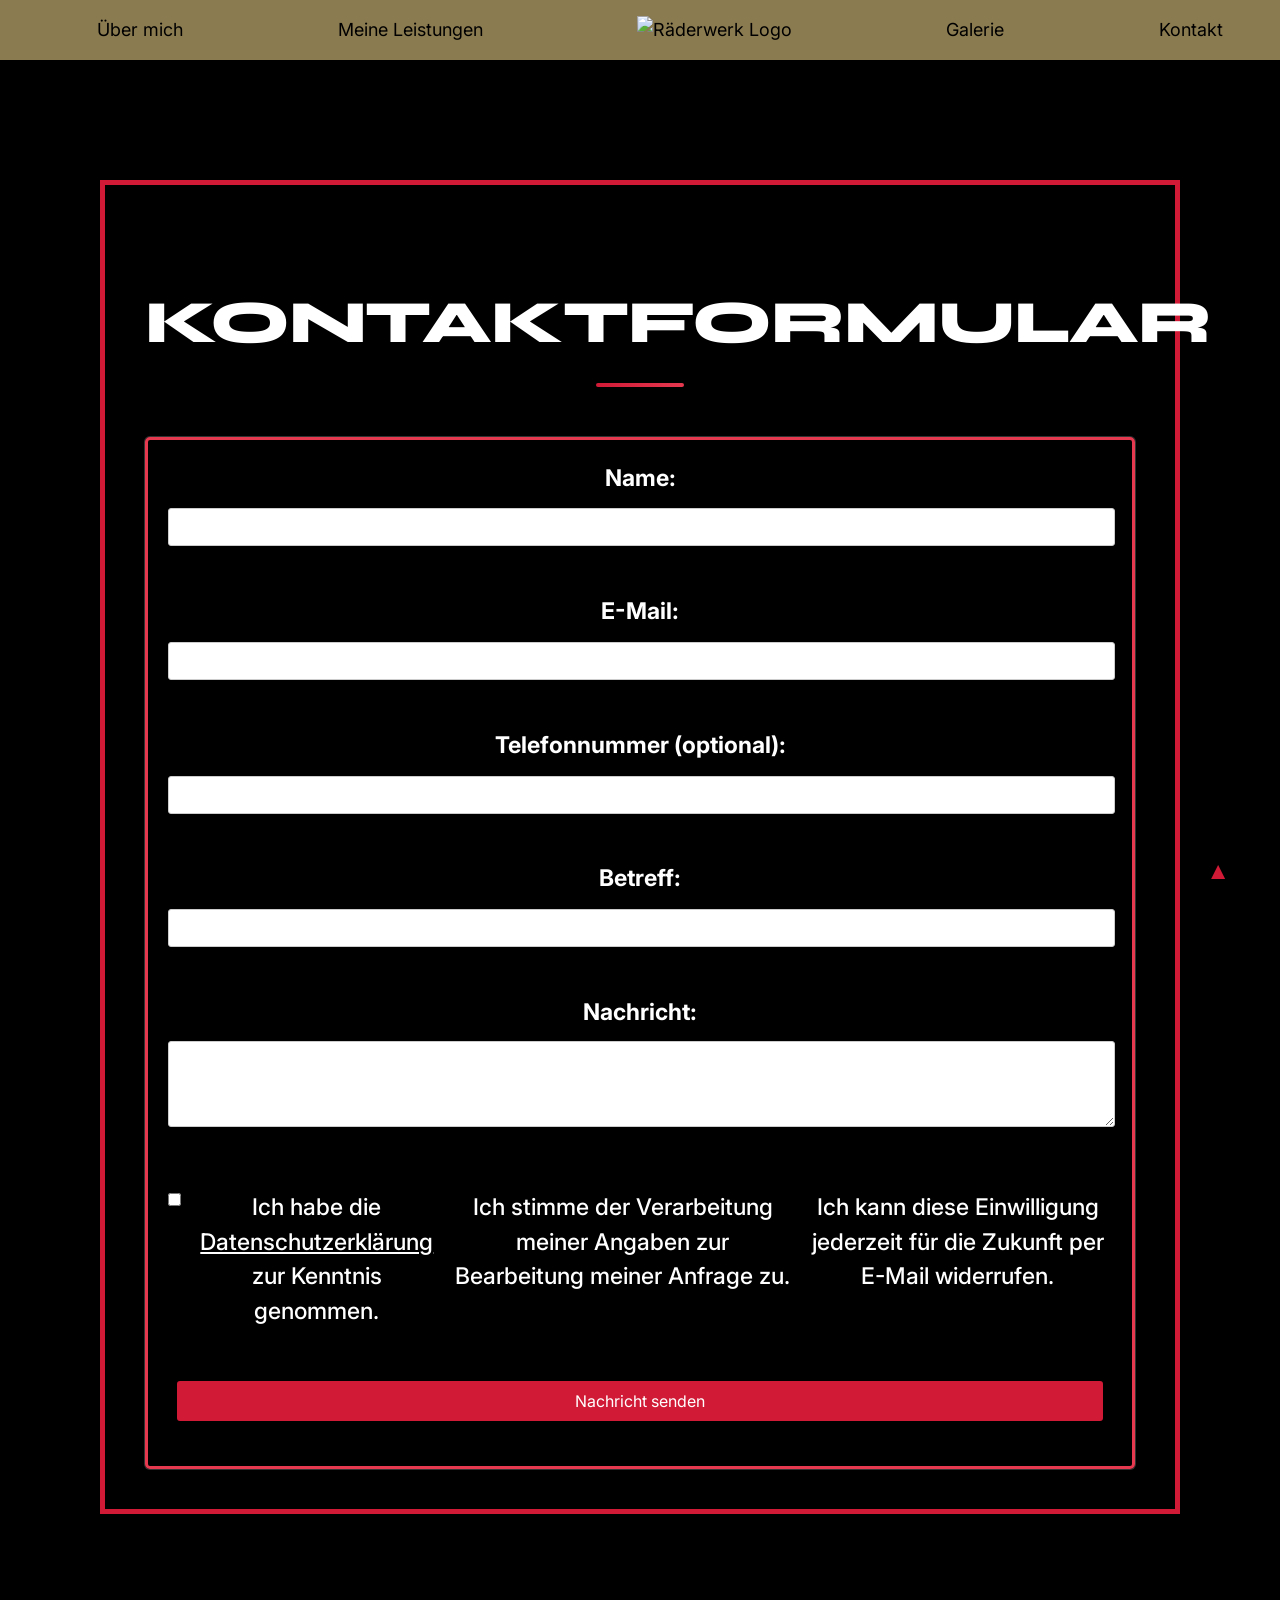
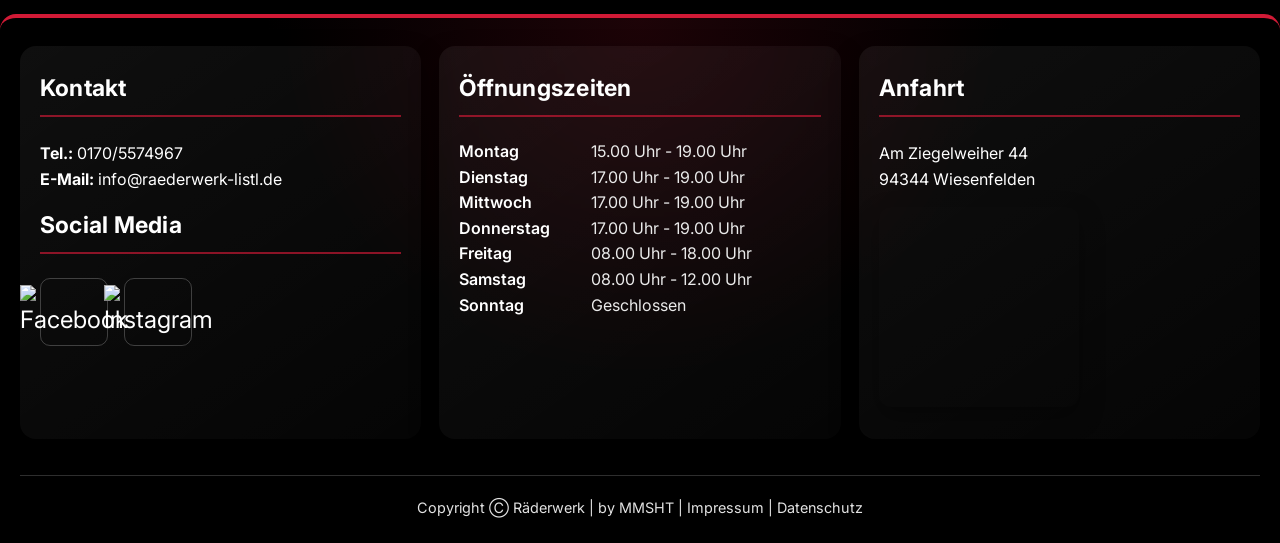
==== commit 9c1d95c5: "a11y: associate consent statements with checkbox via aria-describedby Agent-Logs-Url: https://github" ====
--- a/contact.html
+++ b/contact.html
@@ -77,10 +77,10 @@
 					<textarea id="message" name="message" rows="4" cols="50" required></textarea><br><br>
 
 					<label class="privacy-consent-label">
-						<input type="checkbox" id="privacyConsent" name="privacyConsent" required>
-						<span class="privacy-consent-text">Ich habe die <a href="dataProtection.html" target="_blank" rel="noopener noreferrer">Datenschutzerklärung</a> zur Kenntnis genommen.</span>
-						<span class="privacy-consent-text">Ich stimme der Verarbeitung meiner Angaben zur Bearbeitung meiner Anfrage zu.</span>
-						<span class="privacy-consent-text">Ich kann diese Einwilligung jederzeit für die Zukunft per E-Mail widerrufen.</span>
+						<input type="checkbox" id="privacyConsent" name="privacyConsent" aria-describedby="privacyConsentText1 privacyConsentText2 privacyConsentText3" required>
+						<span id="privacyConsentText1" class="privacy-consent-text">Ich habe die <a href="dataProtection.html" target="_blank" rel="noopener noreferrer">Datenschutzerklärung</a> zur Kenntnis genommen.</span>
+						<span id="privacyConsentText2" class="privacy-consent-text">Ich stimme der Verarbeitung meiner Angaben zur Bearbeitung meiner Anfrage zu.</span>
+						<span id="privacyConsentText3" class="privacy-consent-text">Ich kann diese Einwilligung jederzeit für die Zukunft per E-Mail widerrufen.</span>
 					</label><br>
 
 					<input type="submit" id="contactSubmit" value="Nachricht senden">
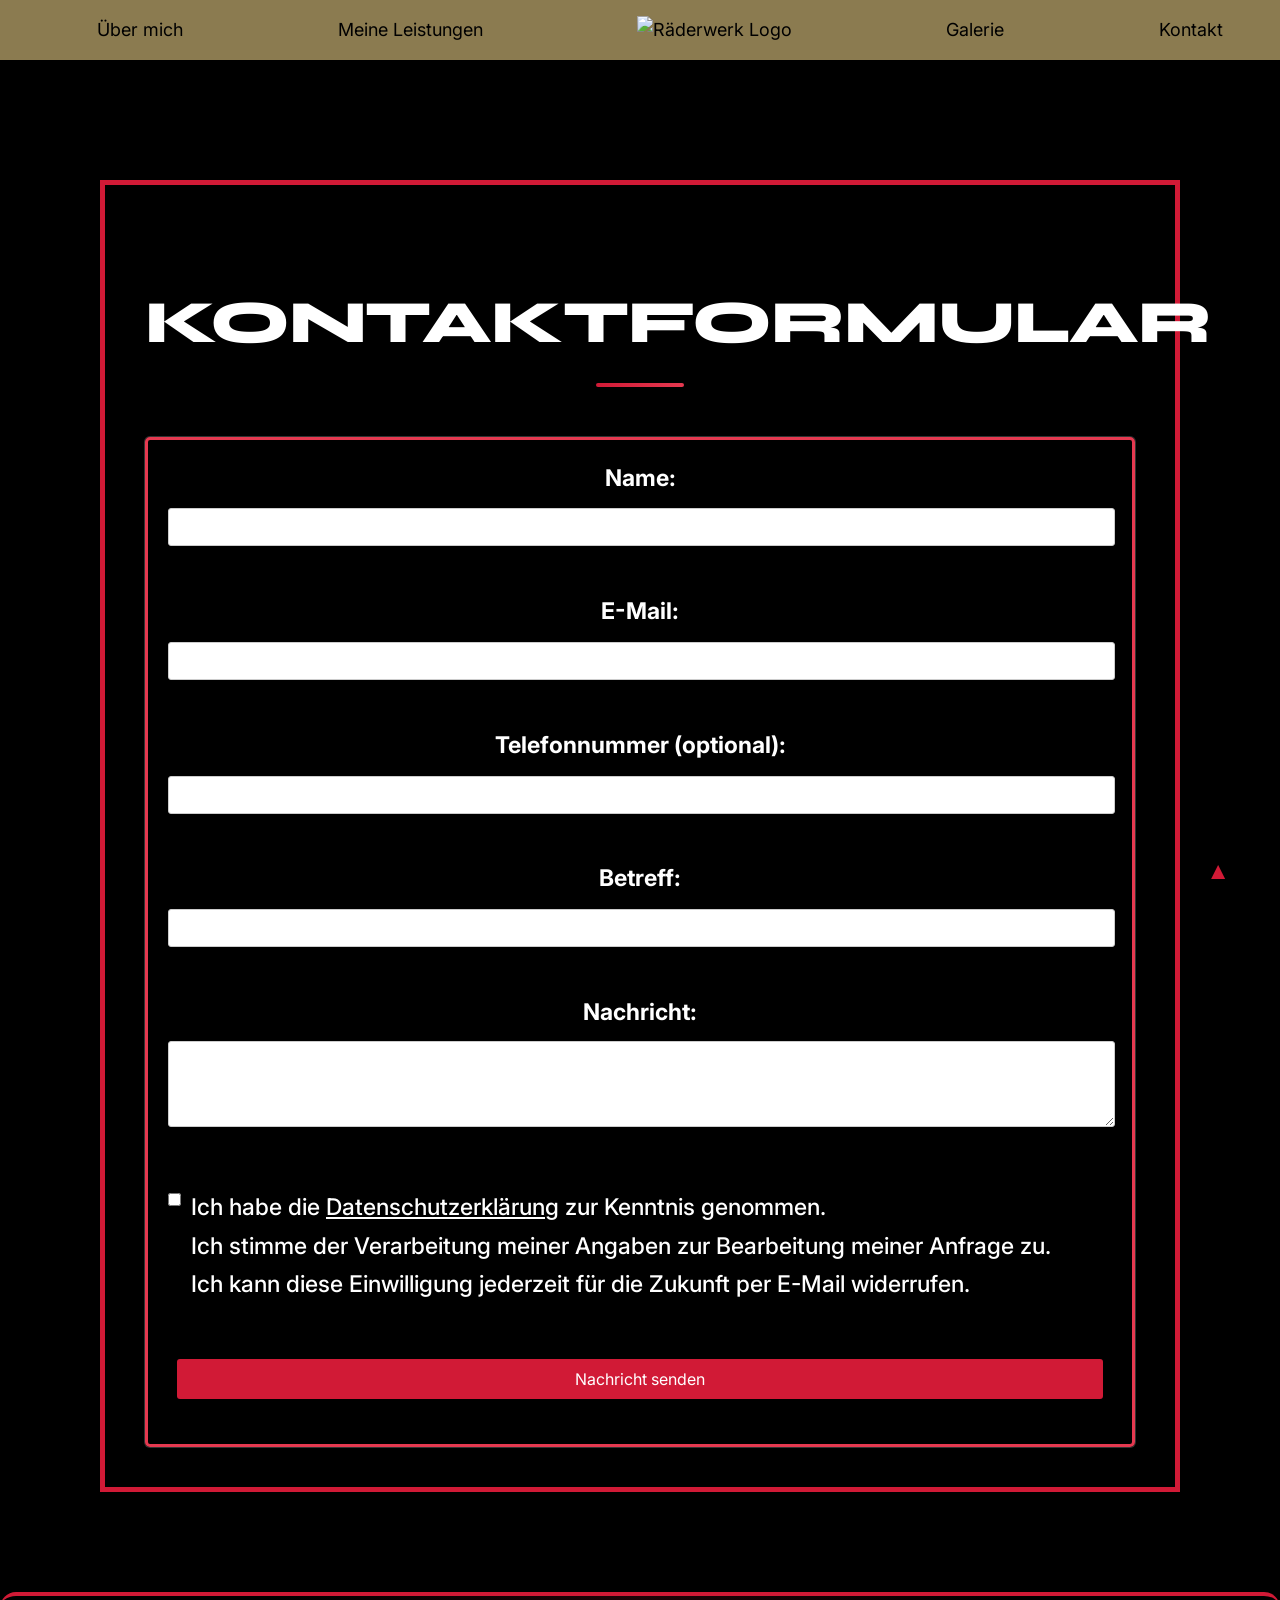
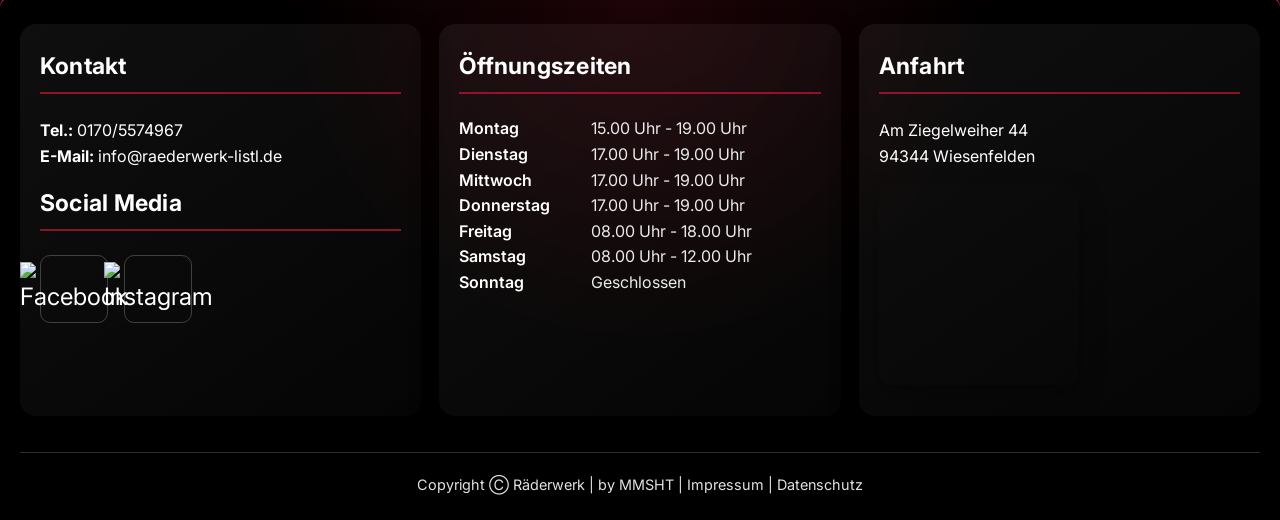
==== commit a68bef00: "a11y: structure consent statements as semantic list items Agent-Logs-Url: https://github.com/thd-the" ====
--- a/contact.html
+++ b/contact.html
@@ -77,10 +77,12 @@
 					<textarea id="message" name="message" rows="4" cols="50" required></textarea><br><br>
 
 					<label class="privacy-consent-label">
-						<input type="checkbox" id="privacyConsent" name="privacyConsent" aria-describedby="privacyConsentText1 privacyConsentText2 privacyConsentText3" required>
-						<span id="privacyConsentText1" class="privacy-consent-text">Ich habe die <a href="dataProtection.html" target="_blank" rel="noopener noreferrer">Datenschutzerklärung</a> zur Kenntnis genommen.</span>
-						<span id="privacyConsentText2" class="privacy-consent-text">Ich stimme der Verarbeitung meiner Angaben zur Bearbeitung meiner Anfrage zu.</span>
-						<span id="privacyConsentText3" class="privacy-consent-text">Ich kann diese Einwilligung jederzeit für die Zukunft per E-Mail widerrufen.</span>
+						<input type="checkbox" id="privacyConsent" name="privacyConsent" required>
+						<ul class="privacy-consent-list">
+							<li>Ich habe die <a href="dataProtection.html" target="_blank" rel="noopener noreferrer">Datenschutzerklärung</a> zur Kenntnis genommen.</li>
+							<li>Ich stimme der Verarbeitung meiner Angaben zur Bearbeitung meiner Anfrage zu.</li>
+							<li>Ich kann diese Einwilligung jederzeit für die Zukunft per E-Mail widerrufen.</li>
+						</ul>
 					</label><br>
 
 					<input type="submit" id="contactSubmit" value="Nachricht senden">
--- a/css/style.css
+++ b/css/style.css
@@ -745,8 +745,18 @@
 	text-decoration: underline;
 }
 
-.privacy-consent-text {
-	display: block;
+.privacy-consent-list {
+	margin: 0;
+	padding: 0;
+	list-style: none;
+}
+
+.privacy-consent-list li {
+	display: list-item;
+	text-align: left;
+	word-spacing: normal;
+	margin-bottom: 4px;
+	line-height: 1.5;
 }
 
 input[type="submit"] {
